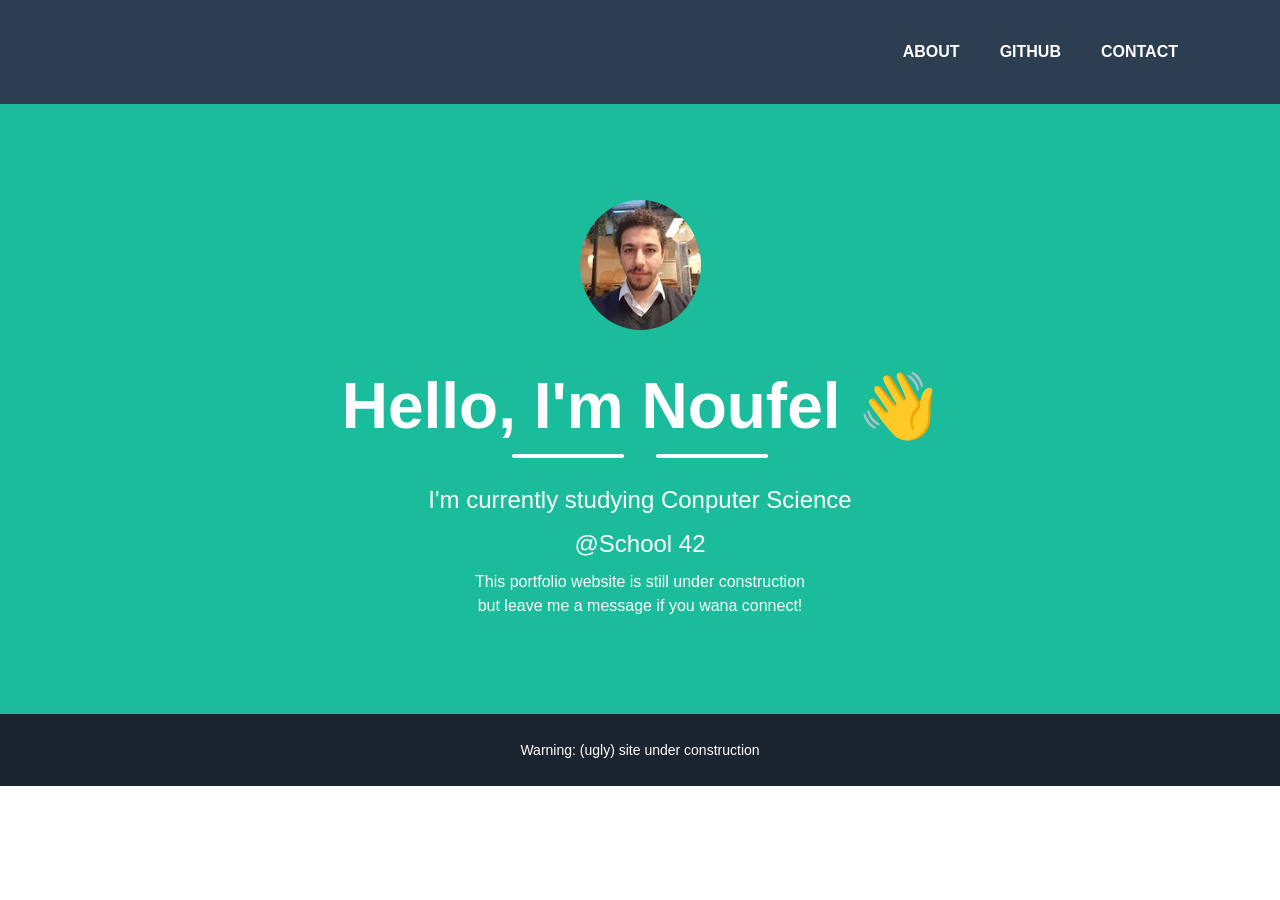
==== server/www/noufel_website/index.html @ bf0cb54e "fixed get_implicit_pairs funciton and refactored set_ip functions" ====
<!DOCTYPE html>
<html lang="en">
    <head>
        <meta charset="utf-8" />
        <meta name="viewport" content="width=device-width, initial-scale=1, shrink-to-fit=no" />
        <meta name="description" content="" />
        <meta name="author" content="" />
        <title>Noufel Ammari</title>
        <!-- Favicon-->
        <link rel="icon" type="image/x-icon" href="static/assets/favicon.ico" />
        <!-- Core theme CSS-->
        <link href="static/css/styles.css" rel="stylesheet" />
    </head>
    <body id="page-top">
        <!-- Navigation-->
        <nav class="navbar navbar-expand-lg bg-secondary text-uppercase fixed-top" id="mainNav">
            <div class="container">
                <button class="navbar-toggler text-uppercase font-weight-bold bg-primary text-white rounded" type="button" data-bs-toggle="collapse" data-bs-target="#navbarResponsive" aria-controls="navbarResponsive" aria-expanded="false" aria-label="Toggle navigation">
                    Menu
                    <i class="fas fa-bars"></i>
                </button>
                <div class="collapse navbar-collapse" id="navbarResponsive">
                    <ul class="navbar-nav ms-auto">
                        <li class="nav-item mx-0 mx-lg-1"><a class="nav-link py-3 px-0 px-lg-3 rounded" href="">About</a></li>
                        <li class="nav-item mx-0 mx-lg-1"><a class="nav-link py-3 px-0 px-lg-3 rounded" href="github">Github</a></li>
                        <li class="nav-item mx-0 mx-lg-1"><a class="nav-link py-3 px-0 px-lg-3 rounded" href="contact">Contact</a></li>
                    </ul>
                </div>
            </div>
        </nav>
        <!-- Masthead-->
        <header class="masthead bg-primary text-white text-center">
            <div class="container d-flex align-items-center flex-column">
                <!-- Masthead Avatar Image-->
                <img class="rounded-circle mb-5" src="static/assets/img/noufel_resized.jpeg" alt="..." />
                <!-- Masthead Heading-->
                <h1 class="masthead-heading title mb-0">Hello, I'm Noufel 👋</h1>
                <!-- Icon Divider-->
                <div class="divider-custom divider-light">
                    <div class="divider-custom-line"></div>
                    <div class="divider-custom-icon"><i class="fas fa-star"></i></div>
                    <div class="divider-custom-line"></div>
                </div>
                <!-- Masthead Subheading-->
                <p class="masthead-subheading font-weight-light mb-0">I'm currently studying Conputer Science <a class="nav-link-on-green-background rounded" href="https://42.fr/en/homepage/">@School 42</a></p>
                <p class="text fond-weight-small mb-0"> This portfolio website is still under construction</p>
                <p class="text fond-weight-small mb-0"> but leave me a message if you wana connect!</p>
            </div>
        </header>
        <!-- Copyright Section-->
        <div class="copyright py-4 text-center text-white">
            <div class="container"><small>Warning: (ugly) site under construction</small></div>
        </div>
        <!-- Bootstrap core JS-->
        <script src="https://cdn.jsdelivr.net/npm/bootstrap@5.1.3/dist/js/bootstrap.bundle.min.js"></script>
        <!-- Core theme JS-->
        <script src="js/scripts.js"></script>
    </body>
</html>
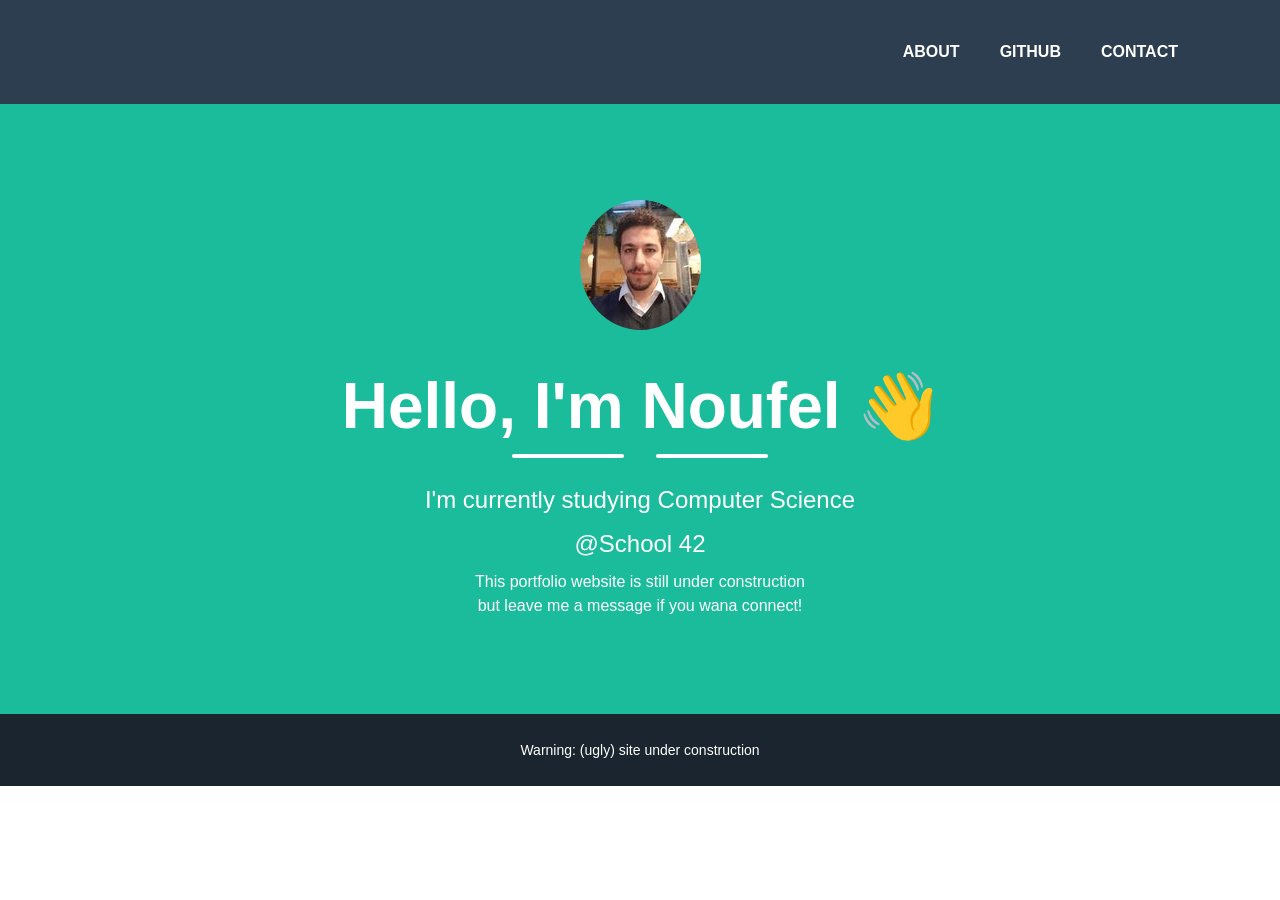
==== commit 8cf34474: "CGI working on form.html" ====
--- a/server/www/noufel_website/index.html
+++ b/server/www/noufel_website/index.html
@@ -42,7 +42,7 @@
                     <div class="divider-custom-line"></div>
                 </div>
                 <!-- Masthead Subheading-->
-                <p class="masthead-subheading font-weight-light mb-0">I'm currently studying Conputer Science <a class="nav-link-on-green-background rounded" href="https://42.fr/en/homepage/">@School 42</a></p>
+                <p class="masthead-subheading font-weight-light mb-0">I'm currently studying Computer Science <a class="nav-link-on-green-background rounded" href="https://42.fr/en/homepage/">@School 42</a></p>
                 <p class="text fond-weight-small mb-0"> This portfolio website is still under construction</p>
                 <p class="text fond-weight-small mb-0"> but leave me a message if you wana connect!</p>
             </div>
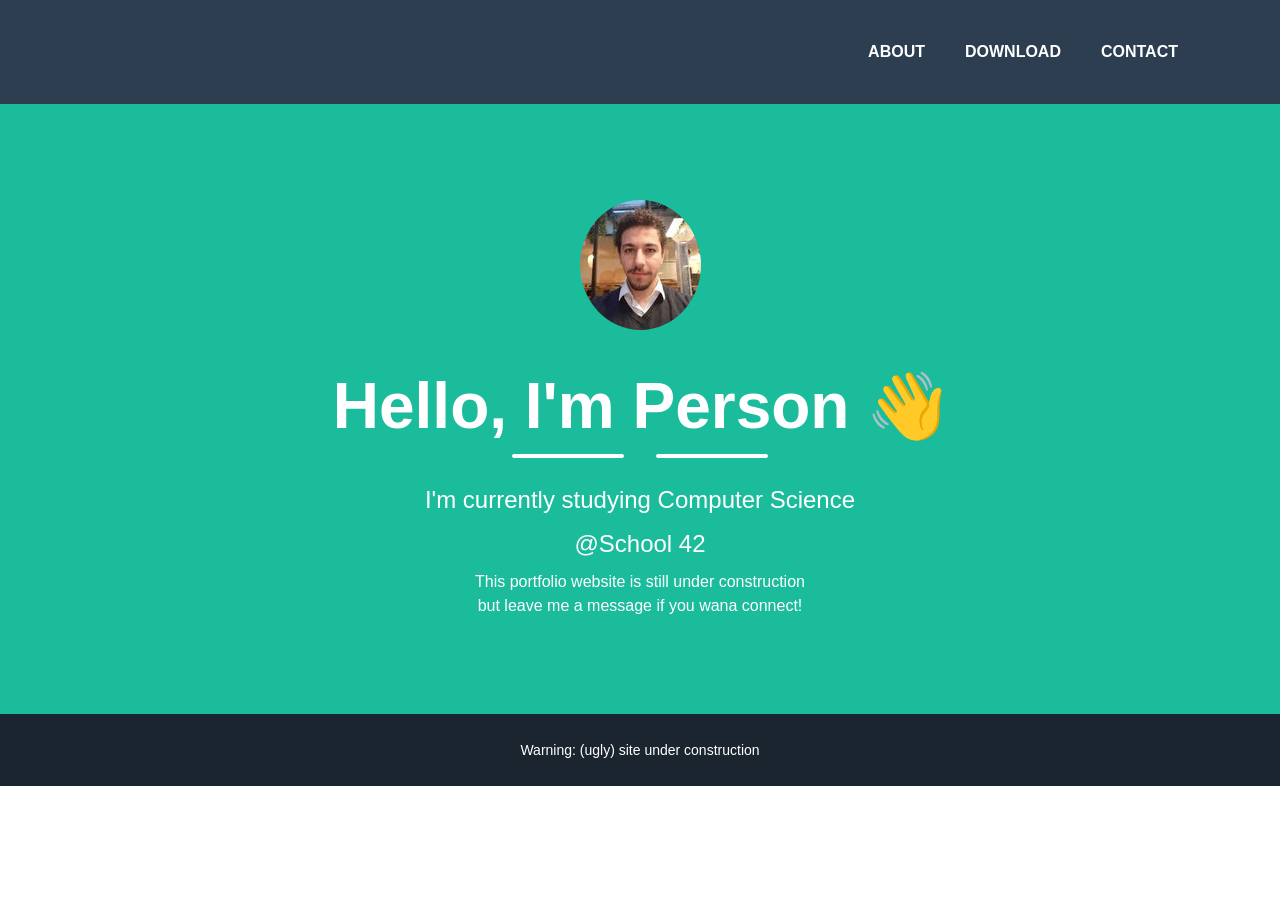
==== commit 052b3d4d: "modified the html to make it more general" ====
--- a/server/www/noufel_website/index.html
+++ b/server/www/noufel_website/index.html
@@ -5,7 +5,7 @@
         <meta name="viewport" content="width=device-width, initial-scale=1, shrink-to-fit=no" />
         <meta name="description" content="" />
         <meta name="author" content="" />
-        <title>Noufel Ammari</title>
+        <title>WebServ</title>
         <!-- Favicon-->
         <link rel="icon" type="image/x-icon" href="static/assets/favicon.ico" />
         <!-- Core theme CSS-->
@@ -21,9 +21,9 @@
                 </button>
                 <div class="collapse navbar-collapse" id="navbarResponsive">
                     <ul class="navbar-nav ms-auto">
-                        <li class="nav-item mx-0 mx-lg-1"><a class="nav-link py-3 px-0 px-lg-3 rounded" href="">About</a></li>
-                        <li class="nav-item mx-0 mx-lg-1"><a class="nav-link py-3 px-0 px-lg-3 rounded" href="github">Github</a></li>
-                        <li class="nav-item mx-0 mx-lg-1"><a class="nav-link py-3 px-0 px-lg-3 rounded" href="contact">Contact</a></li>
+                        <li class="nav-item mx-0 mx-lg-1"><a class="nav-link py-3 px-0 px-lg-3 rounded" href="index.html">About</a></li>
+                        <li class="nav-item mx-0 mx-lg-1"><a class="nav-link py-3 px-0 px-lg-3 rounded" href="github">Download</a></li>
+                        <li class="nav-item mx-0 mx-lg-1"><a class="nav-link py-3 px-0 px-lg-3 rounded" href="form.html">Contact</a></li>
                     </ul>
                 </div>
             </div>
@@ -34,7 +34,7 @@
                 <!-- Masthead Avatar Image-->
                 <img class="rounded-circle mb-5" src="static/assets/img/noufel_resized.jpeg" alt="..." />
                 <!-- Masthead Heading-->
-                <h1 class="masthead-heading title mb-0">Hello, I'm Noufel 👋</h1>
+                <h1 class="masthead-heading title mb-0">Hello, I'm Person 👋</h1>
                 <!-- Icon Divider-->
                 <div class="divider-custom divider-light">
                     <div class="divider-custom-line"></div>
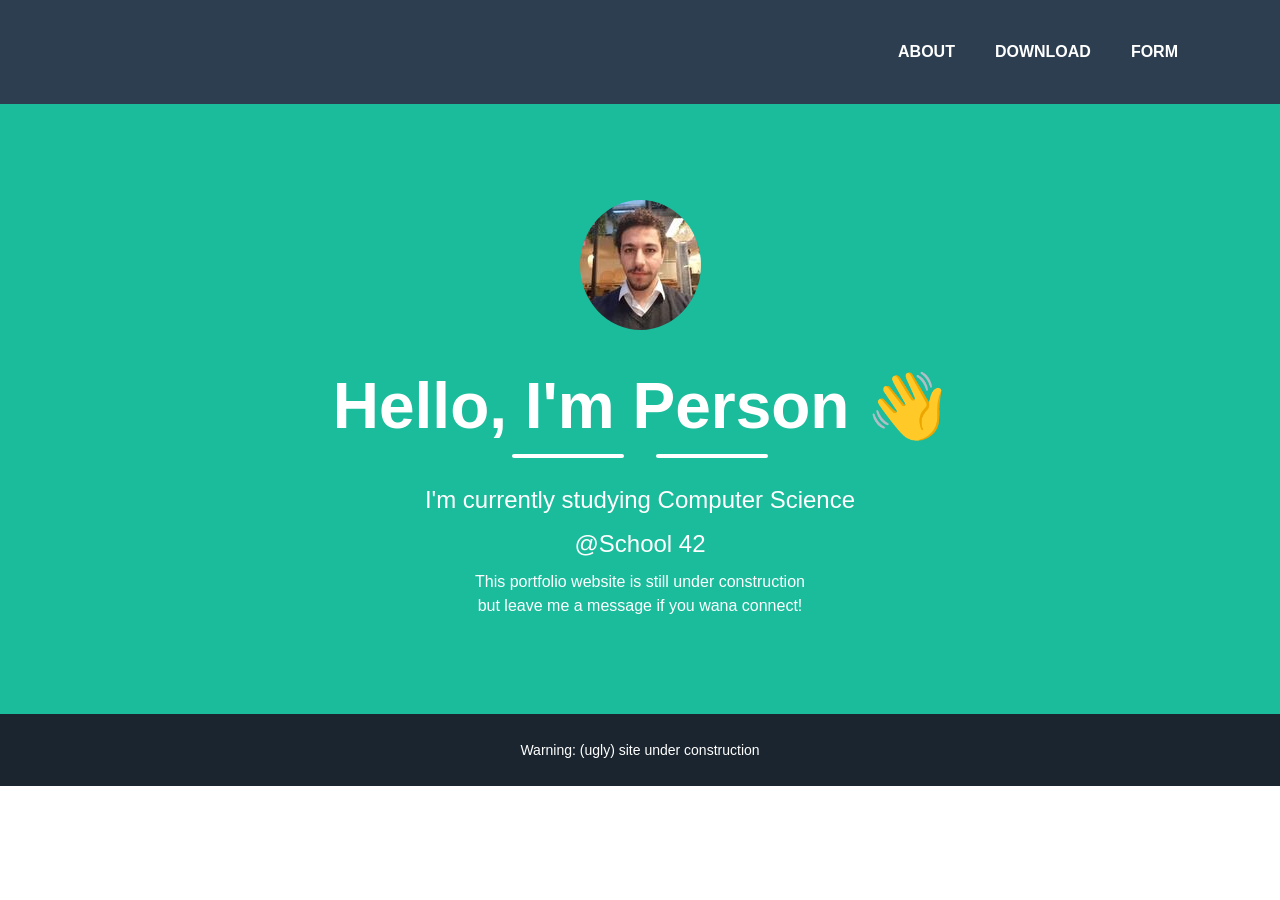
==== commit 3cd66623: "html and css" ====
--- a/server/www/noufel_website/index.html
+++ b/server/www/noufel_website/index.html
@@ -23,7 +23,7 @@
                     <ul class="navbar-nav ms-auto">
                         <li class="nav-item mx-0 mx-lg-1"><a class="nav-link py-3 px-0 px-lg-3 rounded" href="index.html">About</a></li>
                         <li class="nav-item mx-0 mx-lg-1"><a class="nav-link py-3 px-0 px-lg-3 rounded" href="github">Download</a></li>
-                        <li class="nav-item mx-0 mx-lg-1"><a class="nav-link py-3 px-0 px-lg-3 rounded" href="form.html">Contact</a></li>
+                        <li class="nav-item mx-0 mx-lg-1"><a class="nav-link py-3 px-0 px-lg-3 rounded" href="form.html">Form</a></li>
                     </ul>
                 </div>
             </div>
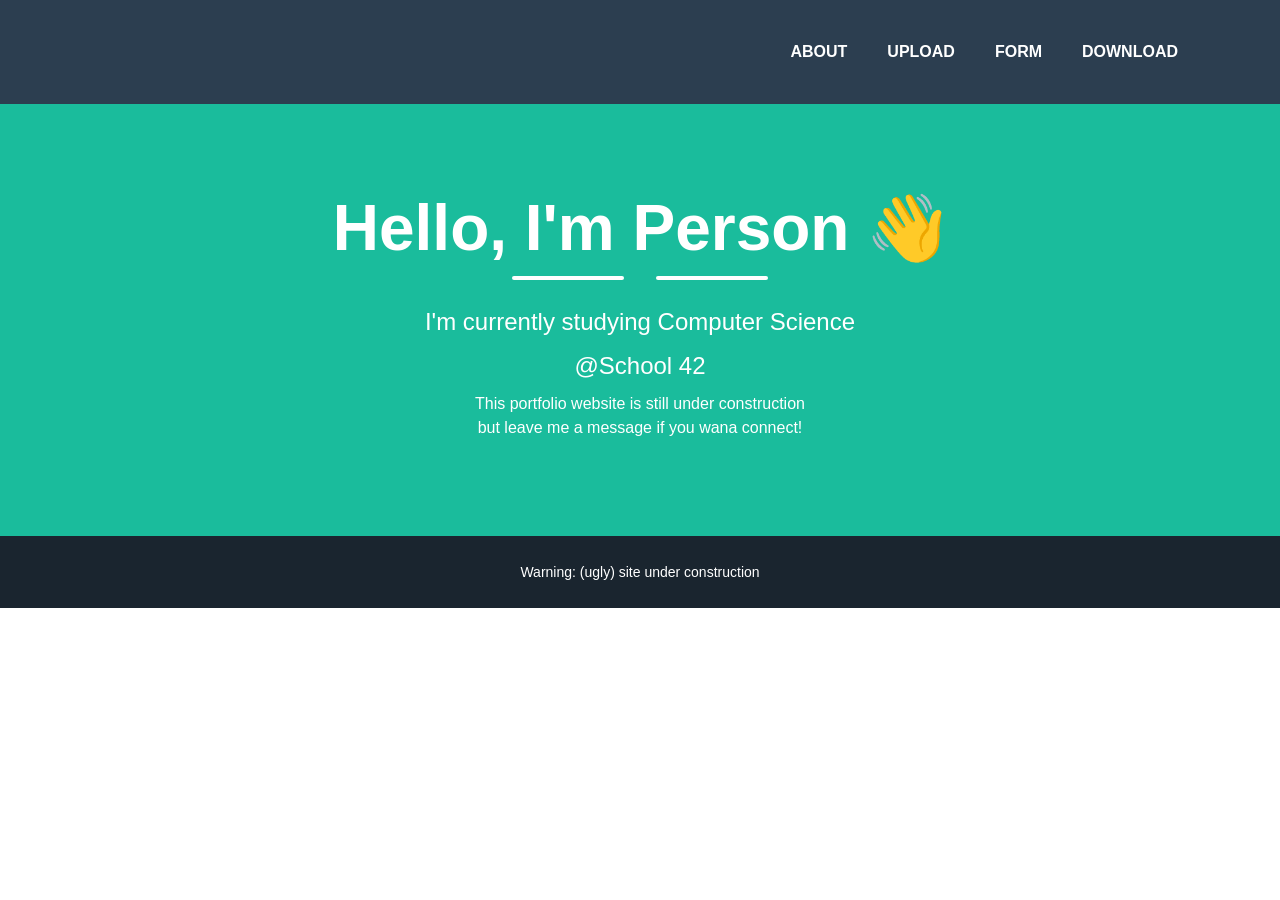
==== commit 13809a49: "done a non blocking file uploaed, chunked and unchunked management" ====
--- a/server/www/noufel_website/index.html
+++ b/server/www/noufel_website/index.html
@@ -22,8 +22,9 @@
                 <div class="collapse navbar-collapse" id="navbarResponsive">
                     <ul class="navbar-nav ms-auto">
                         <li class="nav-item mx-0 mx-lg-1"><a class="nav-link py-3 px-0 px-lg-3 rounded" href="index.html">About</a></li>
-                        <li class="nav-item mx-0 mx-lg-1"><a class="nav-link py-3 px-0 px-lg-3 rounded" href="github">Download</a></li>
+                        <li class="nav-item mx-0 mx-lg-1"><a class="nav-link py-3 px-0 px-lg-3 rounded" href="form_upload.html">Upload</a></li>
                         <li class="nav-item mx-0 mx-lg-1"><a class="nav-link py-3 px-0 px-lg-3 rounded" href="form.html">Form</a></li>
+                        <li class="nav-item mx-0 mx-lg-1"><a class="nav-link py-3 px-0 px-lg-3 rounded" href="download.py">Download</a></li>
                     </ul>
                 </div>
             </div>
@@ -32,7 +33,7 @@
         <header class="masthead bg-primary text-white text-center">
             <div class="container d-flex align-items-center flex-column">
                 <!-- Masthead Avatar Image-->
-                <img class="rounded-circle mb-5" src="static/assets/img/noufel_resized.jpeg" alt="..." />
+                <!-- <img class="rounded-circle mb-5" src="static/assets/img/noufel_resized.jpeg" alt="..." /> -->
                 <!-- Masthead Heading-->
                 <h1 class="masthead-heading title mb-0">Hello, I'm Person 👋</h1>
                 <!-- Icon Divider-->
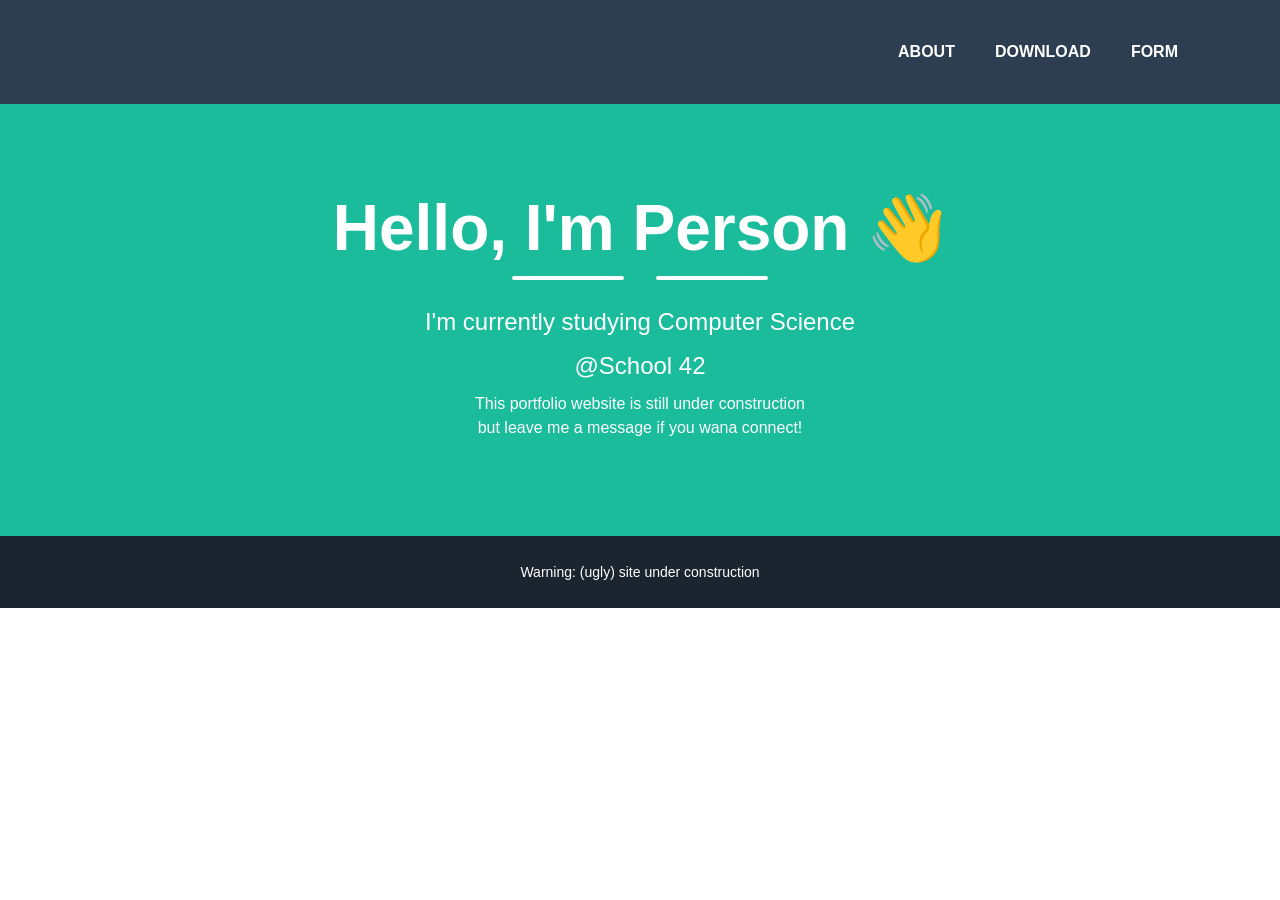
==== commit f48040a2: "handling download" ====
--- a/server/www/noufel_website/index.html
+++ b/server/www/noufel_website/index.html
@@ -22,9 +22,8 @@
                 <div class="collapse navbar-collapse" id="navbarResponsive">
                     <ul class="navbar-nav ms-auto">
                         <li class="nav-item mx-0 mx-lg-1"><a class="nav-link py-3 px-0 px-lg-3 rounded" href="index.html">About</a></li>
-                        <li class="nav-item mx-0 mx-lg-1"><a class="nav-link py-3 px-0 px-lg-3 rounded" href="form_upload.html">Upload</a></li>
+                        <li class="nav-item mx-0 mx-lg-1"><a class="nav-link py-3 px-0 px-lg-3 rounded" href="download.html">Download</a></li>
                         <li class="nav-item mx-0 mx-lg-1"><a class="nav-link py-3 px-0 px-lg-3 rounded" href="form.html">Form</a></li>
-                        <li class="nav-item mx-0 mx-lg-1"><a class="nav-link py-3 px-0 px-lg-3 rounded" href="download.py">Download</a></li>
                     </ul>
                 </div>
             </div>
--- a/server/www/noufel_website/static/css/styles.css
+++ b/server/www/noufel_website/static/css/styles.css
@@ -0,0 +1,1631 @@
+@charset "UTF-8";
+/*!
+* Start Bootstrap - Freelancer v7.0.5 (https://startbootstrap.com/theme/freelancer)
+* Copyright 2013-2021 Start Bootstrap
+* Licensed under MIT (https://github.com/StartBootstrap/startbootstrap-freelancer/blob/master/LICENSE)
+*/
+/*!
+ * Bootstrap v5.1.3 (https://getbootstrap.com/)
+ * Copyright 2011-2021 The Bootstrap Authors
+ * Copyright 2011-2021 Twitter, Inc.
+ * Licensed under MIT (https://github.com/twbs/bootstrap/blob/main/LICENSE)
+ */
+:root {
+  --bs-blue: #0d6efd;
+  --bs-indigo: #6610f2;
+  --bs-purple: #6f42c1;
+  --bs-pink: #d63384;
+  --bs-red: #dc3545;
+  --bs-orange: #fd7e14;
+  --bs-yellow: #ffc107;
+  --bs-green: #198754;
+  --bs-teal: #1abc9c;
+  --bs-cyan: #0dcaf0;
+  --bs-white: #fff;
+  --bs-gray: #6c757d;
+  --bs-gray-dark: #343a40;
+  --bs-gray-100: #f8f9fa;
+  --bs-gray-200: #e9ecef;
+  --bs-gray-300: #dee2e6;
+  --bs-gray-400: #ced4da;
+  --bs-gray-500: #adb5bd;
+  --bs-gray-600: #6c757d;
+  --bs-gray-700: #495057;
+  --bs-gray-800: #343a40;
+  --bs-gray-900: #212529;
+  --bs-primary: #1abc9c;
+  --bs-secondary: #2c3e50;
+  --bs-success: #198754;
+  --bs-info: #0dcaf0;
+  --bs-warning: #ffc107;
+  --bs-danger: #dc3545;
+  --bs-light: #f8f9fa;
+  --bs-dark: #212529;
+  --bs-primary-rgb: 26, 188, 156;
+  --bs-secondary-rgb: 44, 62, 80;
+  --bs-success-rgb: 25, 135, 84;
+  --bs-info-rgb: 13, 202, 240;
+  --bs-warning-rgb: 255, 193, 7;
+  --bs-danger-rgb: 220, 53, 69;
+  --bs-light-rgb: 248, 249, 250;
+  --bs-dark-rgb: 33, 37, 41;
+  --bs-white-rgb: 255, 255, 255;
+  --bs-black-rgb: 0, 0, 0;
+  --bs-body-color-rgb: 33, 37, 41;
+  --bs-body-bg-rgb: 255, 255, 255;
+  --bs-font-sans-serif: "Lato", -apple-system, BlinkMacSystemFont, "Segoe UI", Roboto, "Helvetica Neue", Arial, "Noto Sans", sans-serif, "Apple Color Emoji", "Segoe UI Emoji", "Segoe UI Symbol", "Noto Color Emoji";
+  --bs-font-monospace: SFMono-Regular, Menlo, Monaco, Consolas, "Liberation Mono", "Courier New", monospace;
+  --bs-gradient: linear-gradient(180deg, rgba(255, 255, 255, 0.15), rgba(255, 255, 255, 0));
+  --bs-body-font-family: var(--bs-font-sans-serif);
+  --bs-body-font-size: 1rem;
+  --bs-body-font-weight: 400;
+  --bs-body-line-height: 1.5;
+  --bs-body-color: #212529;
+  --bs-body-bg: #fff;
+}
+
+*,
+*::before,
+*::after {
+  box-sizing: border-box;
+}
+
+@media (prefers-reduced-motion: no-preference) {
+  :root {
+    scroll-behavior: smooth;
+  }
+}
+
+/* CSS */
+.button {
+  display: flex;
+  flex-direction: column;
+  align-items: center;
+  padding: 6px 14px;
+  font-family: -apple-system, BlinkMacSystemFont, 'Roboto', sans-serif;
+  font-size: 1.8rem;
+  border-radius: 10px;
+  margin: 6px 120px;
+  border: none;
+
+  color: #fff;
+  background: #495057;
+  /* background: var(--bs-gray-dark); */
+   background-origin: border-box;
+  box-shadow: 0px 0.5px 1.5px rgba(54, 122, 246, 0.25), inset 0px 0.8px 0px -0.25px rgba(255, 255, 255, 0.2);
+  user-select: none;
+  -webkit-user-select: none;
+  touch-action: manipulation;
+}
+
+.button:focus {
+  box-shadow: inset 0px 0.8px 0px -0.25px rgba(255, 255, 255, 0.2), 0px 0.5px 1.5px rgba(54, 122, 246, 0.25), 0px 0px 0px 3.5px rgba(58, 108, 217, 0.5);
+  outline: 0;
+}
+
+.form__label {
+  font-family: 'Roboto', sans-serif;
+  font-size: 1.2rem;
+  margin-left: 2rem;
+  margin-top: 0.7rem;
+  display: block;
+  transition: all 0.3s;
+  transform: translateY(0rem);
+}
+
+.form__input {
+  font-family: 'Roboto', sans-serif;
+  color: #333;
+  font-size: 1.2rem;
+	margin: 0 auto;
+  padding: 1.5rem 2rem;
+  border-radius: 0.2rem;
+  background-color: rgb(255, 255, 255);
+  border: none;
+  width: 90%;
+  display: block;
+  border-bottom: 0.3rem solid transparent;
+  transition: all 0.3s;
+}
+
+.form__input:placeholder-shown + .form__label {
+  opacity: 0;
+  visibility: hidden;
+  -webkit-transform: translateY(-4rem);
+  transform: translateY(-4rem);
+}
+
+body {
+  margin: 0;
+  font-family: var(--bs-body-font-family);
+  font-size: var(--bs-body-font-size);
+  font-weight: var(--bs-body-font-weight);
+  line-height: var(--bs-body-line-height);
+  color: var(--bs-body-color);
+  text-align: var(--bs-body-text-align);
+  background-color: var(--bs-body-bg);
+  -webkit-text-size-adjust: 100%;
+  -webkit-tap-highlight-color: rgba(0, 0, 0, 0);
+}
+
+h6, .h6, h5, .h5, h4, .h4, h3, .h3, h2, .h2, h1, .h1 {
+  margin-top: 0;
+  margin-bottom: 0.5rem;
+  font-family: "Montserrat", -apple-system, BlinkMacSystemFont, "Segoe UI", Roboto, "Helvetica Neue", Arial, "Noto Sans", sans-serif, "Apple Color Emoji", "Segoe UI Emoji", "Segoe UI Symbol", "Noto Color Emoji";
+  font-weight: 700;
+  line-height: 1.2;
+}
+
+h1, .h1 {
+  font-size: calc(1.375rem + 1.5vw);
+}
+@media (min-width: 1200px) {
+  h1, .h1 {
+    font-size: 2.5rem;
+  }
+}
+
+h2, .h2 {
+  font-size: calc(1.325rem + 0.9vw);
+}
+@media (min-width: 1200px) {
+  h2, .h2 {
+    font-size: 2rem;
+  }
+}
+
+h3, .h3 {
+  font-size: calc(1.3rem + 0.6vw);
+}
+@media (min-width: 1200px) {
+  h3, .h3 {
+    font-size: 1.75rem;
+  }
+}
+
+h4, .h4 {
+  font-size: calc(1.275rem + 0.3vw);
+}
+
+h5, .h5 {
+  font-size: 1.25rem;
+}
+
+h6, .h6 {
+  font-size: 1rem;
+}
+
+p {
+  margin-top: 0;
+  margin-bottom: 1rem;
+}
+
+ol,
+ul {
+  padding-left: 2rem;
+}
+
+ol,
+ul,
+dl {
+  margin-top: 0;
+  margin-bottom: 1rem;
+}
+
+small, .small {
+  font-size: 0.875em;
+}
+
+a {
+  color: #1abc9c;
+  text-decoration: underline;
+}
+a:hover {
+  color: #15967d;
+}
+
+a:not([href]):not([class]), a:not([href]):not([class]):hover {
+  color: inherit;
+  text-decoration: none;
+}
+
+pre,
+code,
+kbd,
+samp {
+  font-family: var(--bs-font-monospace);
+  font-size: 1em;
+  direction: ltr /* rtl:ignore */;
+  unicode-bidi: bidi-override;
+}
+
+label {
+  display: inline-block;
+}
+
+button {
+  border-radius: 0;
+}
+
+button:focus:not(:focus-visible) {
+  outline: 0;
+}
+
+input,
+button,
+select,
+optgroup,
+textarea {
+  margin: 0;
+  font-family: inherit;
+  font-size: inherit;
+  line-height: inherit;
+}
+
+button,
+select {
+  text-transform: none;
+}
+
+button,
+[type=button],
+[type=reset],
+[type=submit] {
+  -webkit-appearance: button;
+}
+button:not(:disabled),
+[type=button]:not(:disabled),
+[type=reset]:not(:disabled),
+[type=submit]:not(:disabled) {
+  cursor: pointer;
+}
+
+.container,
+.container-fluid,
+.container-xxl,
+.container-xl,
+.container-lg,
+.container-md,
+.container-sm {
+  width: 100%;
+  padding-right: var(--bs-gutter-x, 0.75rem);
+  padding-left: var(--bs-gutter-x, 0.75rem);
+  margin-right: auto;
+  margin-left: auto;
+}
+
+@media (min-width: 576px) {
+  .container-sm, .container {
+    max-width: 540px;
+  }
+}
+@media (min-width: 768px) {
+  .container-md, .container-sm, .container {
+    max-width: 720px;
+  }
+}
+@media (min-width: 992px) {
+  .container-lg, .container-md, .container-sm, .container {
+    max-width: 960px;
+  }
+}
+@media (min-width: 1200px) {
+  .container-xl, .container-lg, .container-md, .container-sm, .container {
+    max-width: 1140px;
+  }
+}
+@media (min-width: 1400px) {
+  .container-xxl, .container-xl, .container-lg, .container-md, .container-sm, .container {
+    max-width: 1320px;
+  }
+}
+
+.nav {
+  display: flex;
+  flex-wrap: wrap;
+  padding-left: 0;
+  margin-bottom: 0;
+  list-style: none;
+}
+.nav-link {
+  display: block;
+  padding: 0.5rem 1rem;
+  color: #1abc9c;
+  text-decoration: none;
+  transition: color 0.15s ease-in-out, background-color 0.15s ease-in-out, border-color 0.15s ease-in-out;
+}
+.nav-link-on-green-background {
+  display: block;
+  padding: 0.5rem 1rem;
+  color: #ffffff;
+  text-decoration: none;
+  transition: color 0.15s ease-in-out, background-color 0.15s ease-in-out, border-color 0.15s ease-in-out;
+}
+.navbar {
+  position: relative;
+  display: flex;
+  flex-wrap: wrap;
+  align-items: center;
+  justify-content: space-between;
+  padding-top: 0.5rem;
+  padding-bottom: 0.5rem;
+}
+.navbar > .container,
+.navbar > .container-fluid,
+.navbar > .container-sm,
+.navbar > .container-md,
+.navbar > .container-lg,
+.navbar > .container-xl,
+.navbar > .container-xxl {
+  display: flex;
+  flex-wrap: inherit;
+  align-items: center;
+  justify-content: space-between;
+}
+.navbar-brand {
+  padding-top: 0.3125rem;
+  padding-bottom: 0.3125rem;
+  margin-right: 1rem;
+  font-size: 1.25rem;
+  text-decoration: none;
+  white-space: nowrap;
+}
+.navbar-nav {
+  display: flex;
+  flex-direction: column;
+  padding-left: 0;
+  margin-bottom: 0;
+  list-style: none;
+}
+.navbar-nav .nav-link {
+  padding-right: 0;
+  padding-left: 0;
+}
+.navbar-nav .dropdown-menu {
+  position: static;
+}
+
+.navbar-text {
+  padding-top: 0.5rem;
+  padding-bottom: 0.5rem;
+}
+
+.navbar-collapse {
+  flex-basis: 100%;
+  flex-grow: 1;
+  align-items: center;
+}
+
+.navbar-toggler {
+  padding: 0.25rem 0.75rem;
+  font-size: 1.25rem;
+  line-height: 1;
+  background-color: transparent;
+  border: 0.125rem solid transparent;
+  border-radius: 0.5rem;
+  transition: box-shadow 0.15s ease-in-out;
+}
+
+@media (min-width: 992px) {
+  .navbar-expand-lg {
+    flex-wrap: nowrap;
+    justify-content: flex-start;
+  }
+  .navbar-expand-lg .navbar-nav {
+    flex-direction: row;
+  }
+  .navbar-expand-lg .navbar-nav .dropdown-menu {
+    position: absolute;
+  }
+  .navbar-expand-lg .navbar-nav .nav-link {
+    padding-right: 0.5rem;
+    padding-left: 0.5rem;
+  }
+  .navbar-expand-lg .navbar-nav-scroll {
+    overflow: visible;
+  }
+  .navbar-expand-lg .navbar-collapse {
+    display: flex !important;
+    flex-basis: auto;
+  }
+  .navbar-expand-lg .navbar-toggler {
+    display: none;
+  }
+}
+
+.fixed-top {
+  position: fixed;
+  top: 0;
+  right: 0;
+  left: 0;
+  z-index: 1030;
+}
+
+.fixed-bottom {
+  position: fixed;
+  right: 0;
+  bottom: 0;
+  left: 0;
+  z-index: 1030;
+}
+
+.sticky-top {
+  position: -webkit-sticky;
+  position: sticky;
+  top: 0;
+  z-index: 1020;
+}
+
+.d-flex {
+  display: flex !important;
+}
+
+.flex-column {
+  flex-direction: column !important;
+}
+
+.flex-row-reverse {
+  flex-direction: row-reverse !important;
+}
+
+.flex-column-reverse {
+  flex-direction: column-reverse !important;
+}
+
+.flex-grow-0 {
+  flex-grow: 0 !important;
+}
+
+.flex-grow-1 {
+  flex-grow: 1 !important;
+}
+
+.flex-shrink-0 {
+  flex-shrink: 0 !important;
+}
+
+.flex-shrink-1 {
+  flex-shrink: 1 !important;
+}
+
+.flex-wrap {
+  flex-wrap: wrap !important;
+}
+
+.flex-nowrap {
+  flex-wrap: nowrap !important;
+}
+
+.flex-wrap-reverse {
+  flex-wrap: wrap-reverse !important;
+}
+
+.gap-0 {
+  gap: 0 !important;
+}
+
+.gap-1 {
+  gap: 0.25rem !important;
+}
+
+.gap-2 {
+  gap: 0.5rem !important;
+}
+
+.gap-3 {
+  gap: 1rem !important;
+}
+
+.gap-4 {
+  gap: 1.5rem !important;
+}
+
+.gap-5 {
+  gap: 3rem !important;
+}
+
+.justify-content-start {
+  justify-content: flex-start !important;
+}
+
+.justify-content-end {
+  justify-content: flex-end !important;
+}
+
+.justify-content-center {
+  justify-content: center !important;
+}
+
+.justify-content-between {
+  justify-content: space-between !important;
+}
+
+.justify-content-around {
+  justify-content: space-around !important;
+}
+
+.justify-content-evenly {
+  justify-content: space-evenly !important;
+}
+
+.align-items-start {
+  align-items: flex-start !important;
+}
+
+.align-items-end {
+  align-items: flex-end !important;
+}
+
+.align-items-center {
+  align-items: center !important;
+}
+
+.align-items-baseline {
+  align-items: baseline !important;
+}
+
+.align-items-stretch {
+  align-items: stretch !important;
+}
+
+.align-content-start {
+  align-content: flex-start !important;
+}
+
+.align-content-end {
+  align-content: flex-end !important;
+}
+
+.align-content-center {
+  align-content: center !important;
+}
+
+.align-content-between {
+  align-content: space-between !important;
+}
+
+.align-content-around {
+  align-content: space-around !important;
+}
+
+.align-content-stretch {
+  align-content: stretch !important;
+}
+
+.align-self-auto {
+  align-self: auto !important;
+}
+
+.align-self-start {
+  align-self: flex-start !important;
+}
+
+.align-self-end {
+  align-self: flex-end !important;
+}
+
+.align-self-center {
+  align-self: center !important;
+}
+
+.align-self-baseline {
+  align-self: baseline !important;
+}
+
+.align-self-stretch {
+  align-self: stretch !important;
+}
+
+.order-first {
+  order: -1 !important;
+}
+
+.order-0 {
+  order: 0 !important;
+}
+
+.order-1 {
+  order: 1 !important;
+}
+
+.order-2 {
+  order: 2 !important;
+}
+
+.order-3 {
+  order: 3 !important;
+}
+
+.order-4 {
+  order: 4 !important;
+}
+
+.order-5 {
+  order: 5 !important;
+}
+
+.order-last {
+  order: 6 !important;
+}
+
+.m-0 {
+  margin: 0 !important;
+}
+
+.m-1 {
+  margin: 0.25rem !important;
+}
+
+.m-2 {
+  margin: 0.5rem !important;
+}
+
+.m-3 {
+  margin: 1rem !important;
+}
+
+.m-4 {
+  margin: 1.5rem !important;
+}
+
+.m-5 {
+  margin: 3rem !important;
+}
+
+.m-auto {
+  margin: auto !important;
+}
+
+.mx-0 {
+  margin-right: 0 !important;
+  margin-left: 0 !important;
+}
+
+.mx-1 {
+  margin-right: 0.25rem !important;
+  margin-left: 0.25rem !important;
+}
+
+.mx-2 {
+  margin-right: 0.5rem !important;
+  margin-left: 0.5rem !important;
+}
+
+.mx-3 {
+  margin-right: 1rem !important;
+  margin-left: 1rem !important;
+}
+
+.mx-4 {
+  margin-right: 1.5rem !important;
+  margin-left: 1.5rem !important;
+}
+
+.mx-5 {
+  margin-right: 3rem !important;
+  margin-left: 3rem !important;
+}
+
+.mx-auto {
+  margin-right: auto !important;
+  margin-left: auto !important;
+}
+
+.my-0 {
+  margin-top: 0 !important;
+  margin-bottom: 0 !important;
+}
+
+.my-1 {
+  margin-top: 0.25rem !important;
+  margin-bottom: 0.25rem !important;
+}
+
+.my-2 {
+  margin-top: 0.5rem !important;
+  margin-bottom: 0.5rem !important;
+}
+
+.my-3 {
+  margin-top: 1rem !important;
+  margin-bottom: 1rem !important;
+}
+
+.my-4 {
+  margin-top: 1.5rem !important;
+  margin-bottom: 1.5rem !important;
+}
+
+.my-5 {
+  margin-top: 3rem !important;
+  margin-bottom: 3rem !important;
+}
+
+.my-auto {
+  margin-top: auto !important;
+  margin-bottom: auto !important;
+}
+
+.mt-0 {
+  margin-top: 0 !important;
+}
+
+.mt-1 {
+  margin-top: 0.25rem !important;
+}
+
+.mt-2 {
+  margin-top: 0.5rem !important;
+}
+
+.mt-3 {
+  margin-top: 1rem !important;
+}
+
+.mt-4 {
+  margin-top: 1.5rem !important;
+}
+
+.mt-5 {
+  margin-top: 3rem !important;
+}
+
+.mt-auto {
+  margin-top: auto !important;
+}
+
+.me-0 {
+  margin-right: 0 !important;
+}
+
+.me-1 {
+  margin-right: 0.25rem !important;
+}
+
+.me-2 {
+  margin-right: 0.5rem !important;
+}
+
+.me-3 {
+  margin-right: 1rem !important;
+}
+
+.me-4 {
+  margin-right: 1.5rem !important;
+}
+
+.me-5 {
+  margin-right: 3rem !important;
+}
+
+.me-auto {
+  margin-right: auto !important;
+}
+
+.mb-0 {
+  margin-bottom: 0 !important;
+}
+
+.mb-1 {
+  margin-bottom: 0.25rem !important;
+}
+
+.mb-2 {
+  margin-bottom: 0.5rem !important;
+}
+
+.mb-3 {
+  margin-bottom: 1rem !important;
+}
+
+.mb-4 {
+  margin-bottom: 1.5rem !important;
+}
+
+.mb-5 {
+  margin-bottom: 3rem !important;
+}
+
+.mb-auto {
+  margin-bottom: auto !important;
+}
+
+.ms-0 {
+  margin-left: 0 !important;
+}
+
+.ms-1 {
+  margin-left: 0.25rem !important;
+}
+
+.ms-2 {
+  margin-left: 0.5rem !important;
+}
+
+.ms-3 {
+  margin-left: 1rem !important;
+}
+
+.ms-4 {
+  margin-left: 1.5rem !important;
+}
+
+.ms-5 {
+  margin-left: 3rem !important;
+}
+
+.ms-auto {
+  margin-left: auto !important;
+}
+
+.p-0 {
+  padding: 0 !important;
+}
+
+.p-1 {
+  padding: 0.25rem !important;
+}
+
+.p-2 {
+  padding: 0.5rem !important;
+}
+
+.p-3 {
+  padding: 1rem !important;
+}
+
+.p-4 {
+  padding: 1.5rem !important;
+}
+
+.p-5 {
+  padding: 3rem !important;
+}
+
+.px-0 {
+  padding-right: 0 !important;
+  padding-left: 0 !important;
+}
+
+.px-1 {
+  padding-right: 0.25rem !important;
+  padding-left: 0.25rem !important;
+}
+
+.px-2 {
+  padding-right: 0.5rem !important;
+  padding-left: 0.5rem !important;
+}
+
+.px-3 {
+  padding-right: 1rem !important;
+  padding-left: 1rem !important;
+}
+
+.px-4 {
+  padding-right: 1.5rem !important;
+  padding-left: 1.5rem !important;
+}
+
+.px-5 {
+  padding-right: 3rem !important;
+  padding-left: 3rem !important;
+}
+
+.py-0 {
+  padding-top: 0 !important;
+  padding-bottom: 0 !important;
+}
+
+.py-1 {
+  padding-top: 0.25rem !important;
+  padding-bottom: 0.25rem !important;
+}
+
+.py-2 {
+  padding-top: 0.5rem !important;
+  padding-bottom: 0.5rem !important;
+}
+
+.py-3 {
+  padding-top: 1rem !important;
+  padding-bottom: 1rem !important;
+}
+
+.py-4 {
+  padding-top: 1.5rem !important;
+  padding-bottom: 1.5rem !important;
+}
+
+.py-5 {
+  padding-top: 3rem !important;
+  padding-bottom: 3rem !important;
+}
+
+.pt-0 {
+  padding-top: 0 !important;
+}
+
+.pt-1 {
+  padding-top: 0.25rem !important;
+}
+
+.pt-2 {
+  padding-top: 0.5rem !important;
+}
+
+.pt-3 {
+  padding-top: 1rem !important;
+}
+
+.pt-4 {
+  padding-top: 1.5rem !important;
+}
+
+.pt-5 {
+  padding-top: 3rem !important;
+}
+
+.pe-0 {
+  padding-right: 0 !important;
+}
+
+.pe-1 {
+  padding-right: 0.25rem !important;
+}
+
+.pe-2 {
+  padding-right: 0.5rem !important;
+}
+
+.pe-3 {
+  padding-right: 1rem !important;
+}
+
+.pe-4 {
+  padding-right: 1.5rem !important;
+}
+
+.pe-5 {
+  padding-right: 3rem !important;
+}
+
+.pb-0 {
+  padding-bottom: 0 !important;
+}
+
+.pb-1 {
+  padding-bottom: 0.25rem !important;
+}
+
+.pb-2 {
+  padding-bottom: 0.5rem !important;
+}
+
+.pb-3 {
+  padding-bottom: 1rem !important;
+}
+
+.pb-4 {
+  padding-bottom: 1.5rem !important;
+}
+
+.pb-5 {
+  padding-bottom: 3rem !important;
+}
+
+.ps-0 {
+  padding-left: 0 !important;
+}
+
+.ps-1 {
+  padding-left: 0.25rem !important;
+}
+
+.ps-2 {
+  padding-left: 0.5rem !important;
+}
+
+.ps-3 {
+  padding-left: 1rem !important;
+}
+
+.ps-4 {
+  padding-left: 1.5rem !important;
+}
+
+.ps-5 {
+  padding-left: 3rem !important;
+}
+
+.font-monospace {
+  font-family: var(--bs-font-monospace) !important;
+}
+
+.fs-1 {
+  font-size: calc(1.375rem + 1.5vw) !important;
+}
+
+.fs-2 {
+  font-size: calc(1.325rem + 0.9vw) !important;
+}
+
+.fs-3 {
+  font-size: calc(1.3rem + 0.6vw) !important;
+}
+
+.fs-4 {
+  font-size: calc(1.275rem + 0.3vw) !important;
+}
+
+.fs-5 {
+  font-size: 1.25rem !important;
+}
+
+.fs-6 {
+  font-size: 1rem !important;
+}
+
+.fst-italic {
+  font-style: italic !important;
+}
+
+.fst-normal {
+  font-style: normal !important;
+}
+
+.fw-light {
+  font-weight: 300 !important;
+}
+
+.fw-lighter {
+  font-weight: lighter !important;
+}
+
+.fw-normal {
+  font-weight: 400 !important;
+}
+
+.fw-bold {
+  font-weight: 700 !important;
+}
+
+.fw-bolder {
+  font-weight: bolder !important;
+}
+
+.lh-1 {
+  line-height: 1 !important;
+}
+
+.lh-sm {
+  line-height: 1.25 !important;
+}
+
+.lh-base {
+  line-height: 1.5 !important;
+}
+
+.lh-lg {
+  line-height: 2 !important;
+}
+
+.text-start {
+  text-align: left !important;
+}
+
+.text-end {
+  text-align: right !important;
+}
+
+.text-center {
+  text-align: center !important;
+}
+
+.text-decoration-none {
+  text-decoration: none !important;
+}
+
+.text-decoration-underline {
+  text-decoration: underline !important;
+}
+
+.text-decoration-line-through {
+  text-decoration: line-through !important;
+}
+
+.text-lowercase {
+  text-transform: lowercase !important;
+}
+
+.text-uppercase {
+  text-transform: uppercase !important;
+}
+
+.text-capitalize {
+  text-transform: capitalize !important;
+}
+
+.text-wrap {
+  white-space: normal !important;
+}
+
+.text-nowrap {
+  white-space: nowrap !important;
+}
+
+/* rtl:begin:remove */
+.text-break {
+  word-wrap: break-word !important;
+  word-break: break-word !important;
+}
+
+/* rtl:end:remove */
+.text-primary {
+  --bs-text-opacity: 1;
+  color: rgba(var(--bs-primary-rgb), var(--bs-text-opacity)) !important;
+}
+
+.text-secondary {
+  --bs-text-opacity: 1;
+  color: rgba(var(--bs-secondary-rgb), var(--bs-text-opacity)) !important;
+}
+
+.text-success {
+  --bs-text-opacity: 1;
+  color: rgba(var(--bs-success-rgb), var(--bs-text-opacity)) !important;
+}
+
+.text-info {
+  --bs-text-opacity: 1;
+  color: rgba(var(--bs-info-rgb), var(--bs-text-opacity)) !important;
+}
+
+.text-warning {
+  --bs-text-opacity: 1;
+  color: rgba(var(--bs-warning-rgb), var(--bs-text-opacity)) !important;
+}
+
+.text-danger {
+  --bs-text-opacity: 1;
+  color: rgba(var(--bs-danger-rgb), var(--bs-text-opacity)) !important;
+}
+
+.text-light {
+  --bs-text-opacity: 1;
+  color: rgba(var(--bs-light-rgb), var(--bs-text-opacity)) !important;
+}
+
+.text-dark {
+  --bs-text-opacity: 1;
+  color: rgba(var(--bs-dark-rgb), var(--bs-text-opacity)) !important;
+}
+
+.text-black {
+  --bs-text-opacity: 1;
+  color: rgba(var(--bs-black-rgb), var(--bs-text-opacity)) !important;
+}
+
+.text-white {
+  --bs-text-opacity: 1;
+  color: rgba(var(--bs-white-rgb), var(--bs-text-opacity)) !important;
+}
+
+.text-body {
+  --bs-text-opacity: 1;
+  color: rgba(var(--bs-body-color-rgb), var(--bs-text-opacity)) !important;
+}
+
+.text-muted {
+  --bs-text-opacity: 1;
+  color: #6c757d !important;
+}
+
+.text-black-50 {
+  --bs-text-opacity: 1;
+  color: rgba(0, 0, 0, 0.5) !important;
+}
+
+.text-white-50 {
+  --bs-text-opacity: 1;
+  color: rgba(255, 255, 255, 0.5) !important;
+}
+
+.text-reset {
+  --bs-text-opacity: 1;
+  color: inherit !important;
+}
+
+.text-opacity-25 {
+  --bs-text-opacity: 0.25;
+}
+
+.text-opacity-50 {
+  --bs-text-opacity: 0.5;
+}
+
+.text-opacity-75 {
+  --bs-text-opacity: 0.75;
+}
+
+.text-opacity-100 {
+  --bs-text-opacity: 1;
+}
+
+.bg-primary {
+  --bs-bg-opacity: 1;
+  background-color: rgba(var(--bs-primary-rgb), var(--bs-bg-opacity)) !important;
+}
+
+.bg-secondary {
+  --bs-bg-opacity: 1;
+  background-color: rgba(var(--bs-secondary-rgb), var(--bs-bg-opacity)) !important;
+}
+
+.bg-success {
+  --bs-bg-opacity: 1;
+  background-color: rgba(var(--bs-success-rgb), var(--bs-bg-opacity)) !important;
+}
+
+.bg-info {
+  --bs-bg-opacity: 1;
+  background-color: rgba(var(--bs-info-rgb), var(--bs-bg-opacity)) !important;
+}
+
+.bg-warning {
+  --bs-bg-opacity: 1;
+  background-color: rgba(var(--bs-warning-rgb), var(--bs-bg-opacity)) !important;
+}
+
+.bg-danger {
+  --bs-bg-opacity: 1;
+  background-color: rgba(var(--bs-danger-rgb), var(--bs-bg-opacity)) !important;
+}
+
+.bg-light {
+  --bs-bg-opacity: 1;
+  background-color: rgba(var(--bs-light-rgb), var(--bs-bg-opacity)) !important;
+}
+
+.bg-dark {
+  --bs-bg-opacity: 1;
+  background-color: rgba(var(--bs-dark-rgb), var(--bs-bg-opacity)) !important;
+}
+
+.bg-black {
+  --bs-bg-opacity: 1;
+  background-color: rgba(var(--bs-black-rgb), var(--bs-bg-opacity)) !important;
+}
+
+.bg-white {
+  --bs-bg-opacity: 1;
+  background-color: rgba(var(--bs-white-rgb), var(--bs-bg-opacity)) !important;
+}
+
+.bg-body {
+  --bs-bg-opacity: 1;
+  background-color: rgba(var(--bs-body-bg-rgb), var(--bs-bg-opacity)) !important;
+}
+
+.bg-transparent {
+  --bs-bg-opacity: 1;
+  background-color: transparent !important;
+}
+
+.bg-opacity-10 {
+  --bs-bg-opacity: 0.1;
+}
+
+.bg-opacity-25 {
+  --bs-bg-opacity: 0.25;
+}
+
+.bg-opacity-50 {
+  --bs-bg-opacity: 0.5;
+}
+
+.bg-opacity-75 {
+  --bs-bg-opacity: 0.75;
+}
+
+.bg-opacity-100 {
+  --bs-bg-opacity: 1;
+}
+
+.bg-gradient {
+  background-image: var(--bs-gradient) !important;
+}
+
+.user-select-all {
+  -webkit-user-select: all !important;
+     -moz-user-select: all !important;
+          user-select: all !important;
+}
+
+.user-select-auto {
+  -webkit-user-select: auto !important;
+     -moz-user-select: auto !important;
+      -ms-user-select: auto !important;
+          user-select: auto !important;
+}
+
+.user-select-none {
+  -webkit-user-select: none !important;
+     -moz-user-select: none !important;
+      -ms-user-select: none !important;
+          user-select: none !important;
+}
+
+.pe-none {
+  pointer-events: none !important;
+}
+
+.pe-auto {
+  pointer-events: auto !important;
+}
+
+.rounded {
+  border-radius: 0.5rem !important;
+}
+
+.rounded-0 {
+  border-radius: 0 !important;
+}
+
+.rounded-1 {
+  border-radius: 0.25rem !important;
+}
+
+.rounded-2 {
+  border-radius: 0.5rem !important;
+}
+
+.rounded-3 {
+  border-radius: 0.75rem !important;
+}
+
+.rounded-circle {
+  border-radius: 50% !important;
+}
+
+.rounded-pill {
+  border-radius: 50rem !important;
+}
+
+.rounded-top {
+  border-top-left-radius: 0.5rem !important;
+  border-top-right-radius: 0.5rem !important;
+}
+
+.rounded-end {
+  border-top-right-radius: 0.5rem !important;
+  border-bottom-right-radius: 0.5rem !important;
+}
+
+.rounded-bottom {
+  border-bottom-right-radius: 0.5rem !important;
+  border-bottom-left-radius: 0.5rem !important;
+}
+
+.rounded-start {
+  border-bottom-left-radius: 0.5rem !important;
+  border-top-left-radius: 0.5rem !important;
+}
+
+.visible {
+  visibility: visible !important;
+}
+
+.invisible {
+  visibility: hidden !important;
+}
+
+  .m-lg-auto {
+    margin: auto !important;
+  }
+
+  .mx-lg-0 {
+    margin-right: 0 !important;
+    margin-left: 0 !important;
+  }
+
+  .mx-lg-1 {
+    margin-right: 0.25rem !important;
+    margin-left: 0.25rem !important;
+  }
+
+  .px-lg-1 {
+    padding-right: 0.25rem !important;
+    padding-left: 0.25rem !important;
+  }
+
+  .px-lg-2 {
+    padding-right: 0.5rem !important;
+    padding-left: 0.5rem !important;
+  }
+
+  .px-lg-3 {
+    padding-right: 1rem !important;
+    padding-left: 1rem !important;
+  }
+
+html {
+  height: 100%;
+  scroll-padding-top: calc(4.5rem - 1px);
+}
+
+.page-section {
+  padding: 6rem 0;
+}
+.page-section .page-section-heading {
+  font-size: 2.25rem;
+  line-height: 2rem;
+}
+@media (min-width: 992px) {
+  .page-section .page-section-heading {
+    font-size: 3rem;
+    line-height: 2.5rem;
+  }
+}
+
+.divider-custom {
+  margin: 1.25rem 0 1.5rem;
+  width: 100%;
+  display: flex;
+  justify-content: center;
+  align-items: center;
+}
+.divider-custom .divider-custom-line {
+  width: 100%;
+  max-width: 7rem;
+  height: 0.25rem;
+  background-color: #2c3e50;
+  border-radius: 1rem;
+  border-color: #2c3e50;
+}
+.divider-custom .divider-custom-line:first-child {
+  margin-right: 1rem;
+}
+.divider-custom .divider-custom-line:last-child {
+  margin-left: 1rem;
+}
+.divider-custom .divider-custom-icon {
+  color: #2c3e50;
+  font-size: 2rem;
+}
+.divider-custom.divider-light .divider-custom-line {
+  background-color: #fff;
+}
+.divider-custom.divider-light .divider-custom-icon {
+  color: #fff;
+}
+
+.btn-xl {
+  padding: 1rem 1.75rem;
+  font-size: 1.25rem;
+}
+
+#mainNav {
+  padding-top: 1rem;
+  padding-bottom: 1rem;
+  font-family: "Montserrat", -apple-system, BlinkMacSystemFont, "Segoe UI", Roboto, "Helvetica Neue", Arial, "Noto Sans", sans-serif, "Apple Color Emoji", "Segoe UI Emoji", "Segoe UI Symbol", "Noto Color Emoji";
+  font-weight: 700;
+}
+#mainNav .navbar-brand {
+  color: #fff;
+}
+#mainNav .navbar-nav {
+  margin-top: 1rem;
+}
+#mainNav .navbar-nav li.nav-item a.nav-link {
+  color: #fff;
+}
+#mainNav .navbar-nav li.nav-item a.nav-link:hover {
+  color: #1abc9c;
+}
+#mainNav .navbar-nav li.nav-item a.nav-link:active, #mainNav .navbar-nav li.nav-item a.nav-link:focus {
+  color: #fff;
+}
+#mainNav .navbar-nav li.nav-item a.nav-link.active {
+  color: #1abc9c;
+}
+#mainNav .navbar-toggler {
+  font-size: 80%;
+  padding: 0.8rem;
+}
+
+@media (min-width: 992px) {
+  #mainNav {
+    padding-top: 1.5rem;
+    padding-bottom: 1.5rem;
+    transition: padding-top 0.3s, padding-bottom 0.3s;
+  }
+  #mainNav .navbar-brand {
+    font-size: 1.75em;
+    transition: font-size 0.3s;
+  }
+  #mainNav .navbar-nav {
+    margin-top: 0;
+  }
+  #mainNav .navbar-nav > li.nav-item > a.nav-link.active {
+    color: #fff;
+    background: #1abc9c;
+  }
+  #mainNav .navbar-nav > li.nav-item > a.nav-link.active:active, #mainNav .navbar-nav > li.nav-item > a.nav-link.active:focus, #mainNav .navbar-nav > li.nav-item > a.nav-link.active:hover {
+    color: #fff;
+    background: #1abc9c;
+  }
+
+  #mainNav.navbar-shrink {
+    padding-top: 0.5rem;
+    padding-bottom: 0.5rem;
+  }
+  #mainNav.navbar-shrink .navbar-brand {
+    font-size: 1.5em;
+  }
+}
+.form-floating input.form-control,
+.form-floating textarea.form-control {
+  font-size: 1.5rem;
+  border-left: 0;
+  border-right: 0;
+  border-top: 0;
+  border-radius: 0;
+  border-width: 1px;
+}
+.form-floating input.form-control:focus,
+.form-floating textarea.form-control:focus {
+  box-shadow: none;
+}
+.form-floating label {
+  font-size: 1.5rem;
+  color: #6c757d;
+}
+
+.masthead {
+  padding-top: calc(6rem + 74px);
+  padding-bottom: 6rem;
+}
+.masthead .masthead-heading {
+  font-size: 2.75rem;
+  line-height: 2.75rem;
+}
+.masthead .masthead-subheading {
+  font-size: 1.25rem;
+}
+.masthead .masthead-avatar {
+  width: 15rem;
+}
+
+@media (min-width: 992px) {
+  .masthead {
+    padding-top: calc(6rem + 104px);
+    padding-bottom: 6rem;
+  }
+  .masthead .masthead-heading {
+    font-size: 4rem;
+    line-height: 3.5rem;
+  }
+  .masthead .masthead-subheading {
+    font-size: 1.5rem;
+  }
+}
+
+@media (min-width: 992px) {
+  .portfolio-modal .portfolio-modal-title {
+    font-size: 3rem;
+    line-height: 2.5rem;
+  }
+}
+
+.footer {
+  padding-top: 5rem;
+  padding-bottom: 5rem;
+  background-color: #2c3e50;
+  color: #fff;
+}
+
+.copyright {
+  margin-top: auto;
+  background-color: #1a252f;
+}
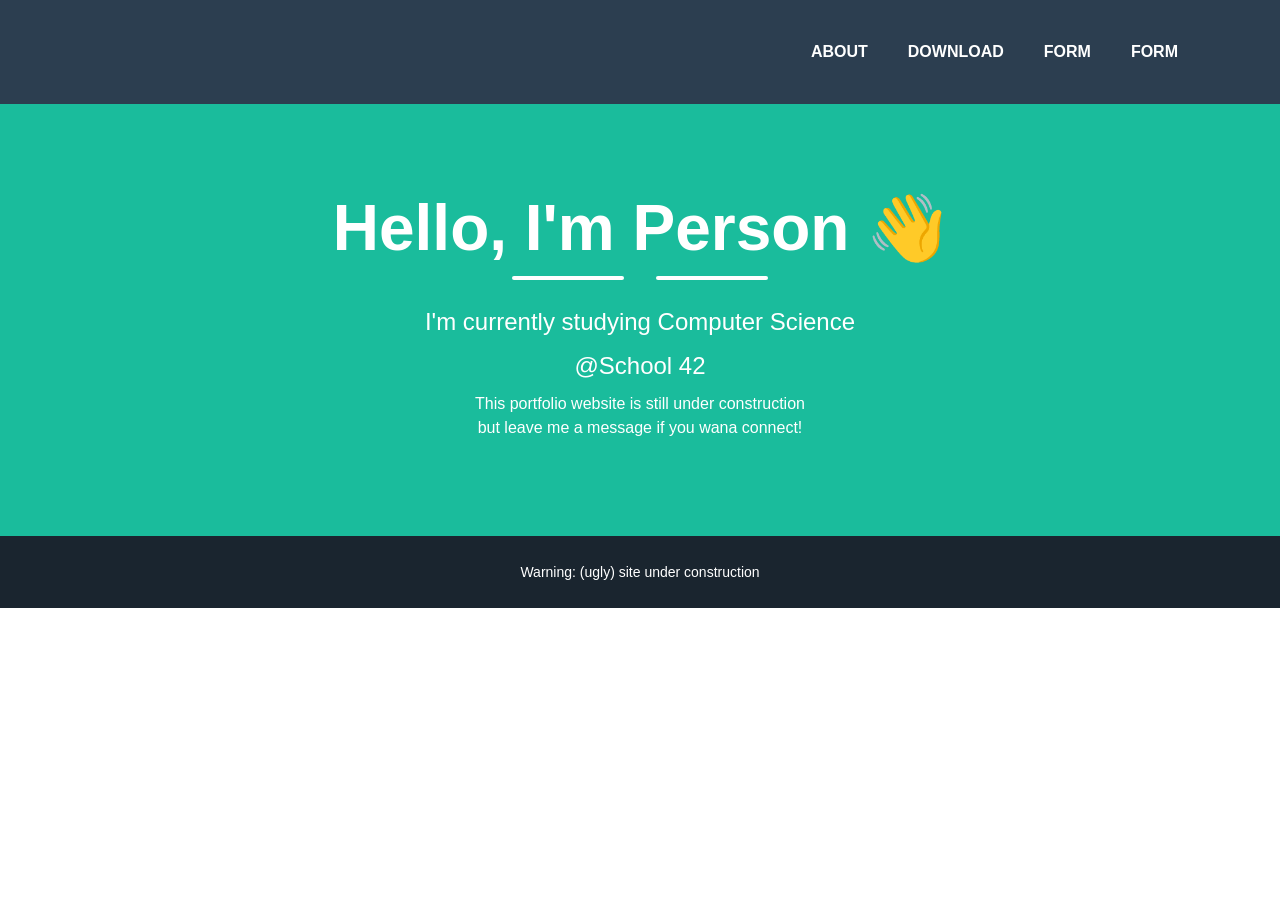
==== commit a9a77acb: "add some files for tests and add c_str()" ====
--- a/server/www/noufel_website/index.html
+++ b/server/www/noufel_website/index.html
@@ -24,6 +24,7 @@
                         <li class="nav-item mx-0 mx-lg-1"><a class="nav-link py-3 px-0 px-lg-3 rounded" href="index.html">About</a></li>
                         <li class="nav-item mx-0 mx-lg-1"><a class="nav-link py-3 px-0 px-lg-3 rounded" href="download.html">Download</a></li>
                         <li class="nav-item mx-0 mx-lg-1"><a class="nav-link py-3 px-0 px-lg-3 rounded" href="form.html">Form</a></li>
+						<li class="nav-item mx-0 mx-lg-1"><a class="nav-link py-3 px-0 px-lg-3 rounded" href="form_php.html">Form</a></li>
                     </ul>
                 </div>
             </div>
